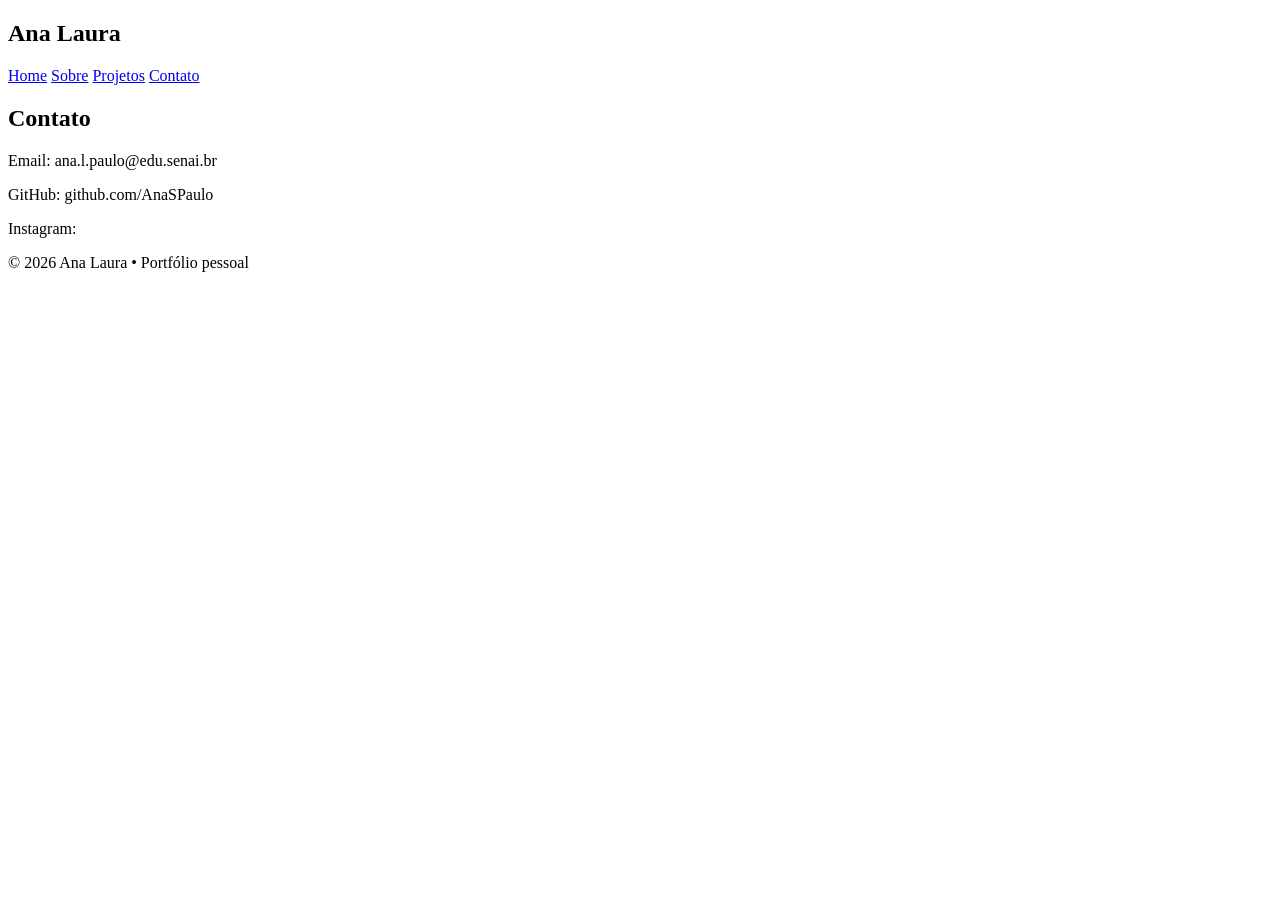
==== contato.html @ 73c670a8 "first commit" ====
<!DOCTYPE html>
<html lang="pt-BR">
<head>
<meta charset="UTF-8">
<title>Contato</title>
<link rel="stylesheet" href="css/style.css">
<link rel="icon" href="">
</head>
<body>

<header class="menu">
<h2>Ana Laura</h2>

<nav>
<a href="index.html">Home</a>
<a href="sobre.html">Sobre</a>
<a href="projetos.html">Projetos</a>
<a href="contato.html">Contato</a>
</nav>
</header>

<section class="pagina">

<h1>Contato</h1>

<p>Email: ana.l.paulo@edu.senai.br</p>
<p>GitHub: github.com/AnaSPaulo</p>
<p>Instagram: </p>

</section>

<footer class="footer">
<p>© 2026 Ana Laura • Portfólio pessoal</p>
</footer>

</body>
</html>
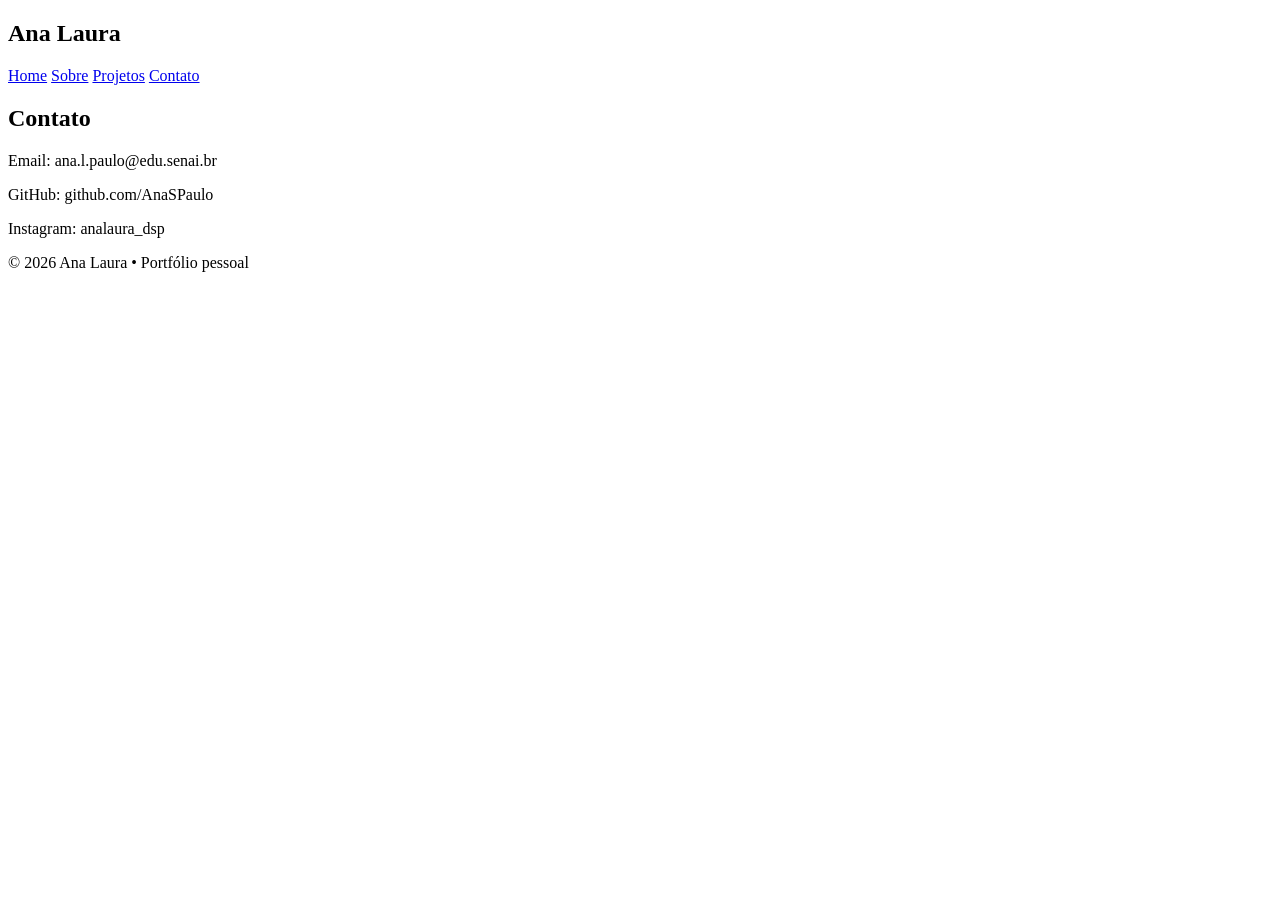
==== commit 834f4b07: "Conteúdo das páginas" ====
--- a/contato.html
+++ b/contato.html
@@ -4,7 +4,7 @@
 <meta charset="UTF-8">
 <title>Contato</title>
 <link rel="stylesheet" href="css/style.css">
-<link rel="icon" href="">
+<link rel="icon" href="Assets/Imagens/286716-200.png">
 </head>
 <body>
 
@@ -25,7 +25,7 @@
 
 <p>Email: ana.l.paulo@edu.senai.br</p>
 <p>GitHub: github.com/AnaSPaulo</p>
-<p>Instagram: </p>
+<p>Instagram: analaura_dsp</p>
 
 </section>
 
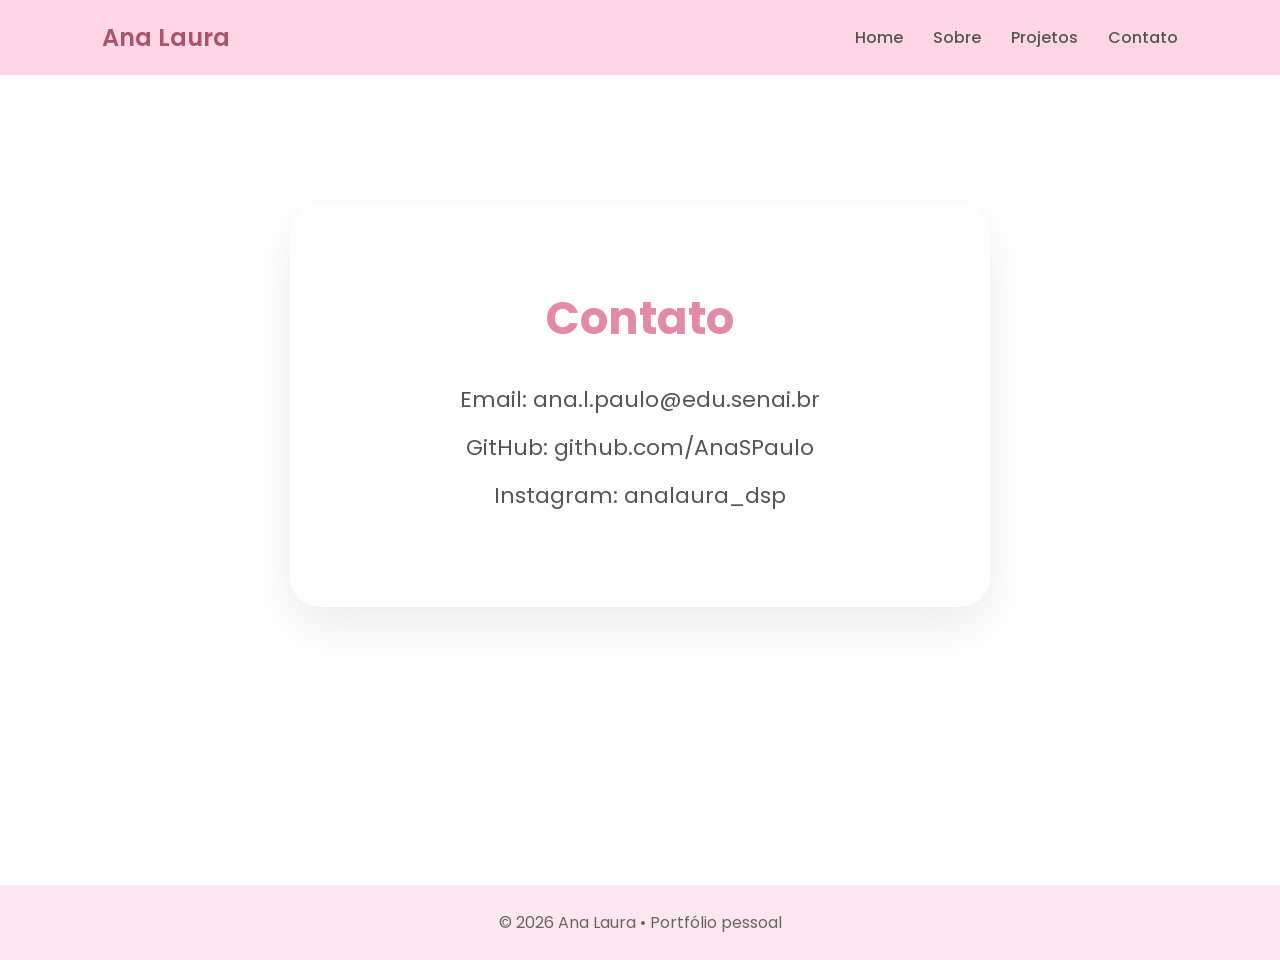
==== commit 35c585bb: "Estilização com CSS" ====
--- a/contato.html
+++ b/contato.html
@@ -4,7 +4,8 @@
 <meta charset="UTF-8">
 <title>Contato</title>
 <link rel="stylesheet" href="css/style.css">
-<link rel="icon" href="Assets/Imagens/286716-200.png">
+<link rel="icon" href="Assets/Imagens/942925.png">
+<link href="https://fonts.googleapis.com/css2?family=Poppins:wght@300;400;600&display=swap" rel="stylesheet">
 </head>
 <body>
 
@@ -20,12 +21,16 @@
 </header>
 
 <section class="pagina">
+<div class="contato-box">
 
 <h1>Contato</h1>
 
 <p>Email: ana.l.paulo@edu.senai.br</p>
 <p>GitHub: github.com/AnaSPaulo</p>
 <p>Instagram: analaura_dsp</p>
+</div>
+
+
 
 </section>
 
--- a/css/style.css
+++ b/css/style.css
@@ -0,0 +1,278 @@
+/* RESET */
+*{
+margin:0;
+padding:0;
+box-sizing:border-box;
+}
+
+body{
+font-family:'Poppins', sans-serif;
+background:#ffffff;
+}
+
+/* MENU */
+.menu{
+background:#ffd6e6;
+padding: 20px 8%;
+
+display:flex;
+justify-content:space-between;
+align-items:center;
+
+box-shadow:0 3px 10px rgba(0,0,0,0.05);
+}
+
+.menu h2{
+color:#a85470;
+font-weight:600;
+}
+
+.menu nav{
+display:flex;
+gap:30px;
+}
+
+.menu a{
+text-decoration:none;
+color:#555;
+font-weight:500;
+transition:0.3s;
+}
+
+.menu a:hover{
+color:#e38aa8;
+}
+
+/* HERO */
+.inicio{
+height:90vh;
+background:linear-gradient(to bottom,#ffe6f0,#fff);
+
+display:flex;
+flex-direction:column;
+justify-content:center;
+align-items:center;
+text-align:center;
+position:relative;
+overflow:hidden;
+}
+
+/* FOTO */
+.foto{
+width:150px;
+border-radius:50%;
+border:6px solid white;
+box-shadow:0 5px 20px rgba(227,138,168,0.3);
+margin-bottom:15px;
+
+animation:fadeIn 1s ease;
+}
+
+/* TÍTULO */
+.titulo{
+font-size:42px;
+color:#e38aa8;
+font-weight:600;
+
+animation:subir 1s ease;
+}
+
+/* TEXTO */
+.descricao{
+width:50%;
+color:#555;
+margin-top:10px;
+
+animation:fadeIn 1.5s ease;
+}
+
+/* animação pra ficar mais legal */
+.bolha{
+position:absolute;
+width:200px;
+height:200px;
+background:#ffd6e6;
+border-radius:50%;
+opacity:0.4;
+
+animation:flutuar 10s infinite linear;
+}
+
+.bolha:nth-child(1){
+top:10%;
+left:10%;
+}
+
+.bolha:nth-child(2){
+bottom:15%;
+right:15%;
+animation-delay:3s;
+}
+
+.bolha:nth-child(3){
+top:40%;
+right:5%;
+animation-delay:6s;
+}
+
+/* ANIMAÇÕES */
+@keyframes subir{
+from{
+transform:translateY(30px);
+opacity:0;
+}
+to{
+transform:translateY(0);
+opacity:1;
+}
+}
+
+@keyframes fadeIn{
+from{
+opacity:0;
+}
+to{
+opacity:1;
+}
+}
+
+@keyframes flutuar{
+0%{
+transform:translateY(0);
+}
+50%{
+transform:translateY(-40px);
+}
+100%{
+transform:translateY(0);
+}
+}
+
+/* PÁGINAS */
+.pagina{
+padding:80px 10%;
+background:#fff;
+min-height:90vh;
+}
+
+/* FOOTER */
+footer{
+background:#ffe6f0;
+text-align:center;
+padding:25px;
+color:#666;
+}
+
+/* PROJETOS */
+
+.projetos{
+padding:80px 10%;
+text-align:center;
+}
+.cards{
+margin-top:40px;
+
+display:flex;
+gap:25px;
+flex-wrap:wrap;
+justify-content:center;
+}
+
+.card{
+background:white;
+width:260px;
+padding:25px;
+border-radius:18px;
+
+box-shadow:0 8px 25px rgba(0,0,0,0.08);
+
+transition:0.3s;
+}
+
+.card:hover{
+transform:translateY(-10px);
+}
+
+.card h3{
+color:#e38aa8;
+margin-bottom:10px;
+}
+
+.card p{
+color:#555;
+}
+
+
+/* CONTATO */
+
+.contato{
+padding:80px 10%;
+text-align:center;
+}
+
+.contato-box{
+margin-top:50px;
+background:white;
+padding:80px 60px;
+border-radius:30px;
+
+width:700px;
+max-width:90%;
+
+margin-left:auto;
+margin-right:auto;
+
+text-align:center;
+
+box-shadow:0 20px 50px rgba(0,0,0,0.08);
+}
+.contato-box h1{
+font-size:45px;
+color:#e38aa8;
+margin-bottom:30px;
+}
+
+.contato-box p{
+font-size:22px;
+margin:15px 0;
+color:#555;
+}
+
+
+/* SOBRE */
+
+.sobre{
+padding:80px 10%;
+display:flex;
+gap:50px;
+flex-wrap:wrap;
+justify-content:center;
+}
+
+.sobre-box{
+background:white;
+padding:40px;
+border-radius:20px;
+width:100%;
+box-shadow:0 10px 30px rgba(0,0,0,0.08);
+}
+
+.habilidades{
+width:350px;
+}
+
+.skills{
+margin-top:20px;
+display:flex;
+flex-wrap:wrap;
+gap:15px;
+}
+
+.skill{
+background:#ffe6f0;
+padding:12px 18px;
+border-radius:20px;
+font-weight:500;
+color:#e38aa8;
+}
+
